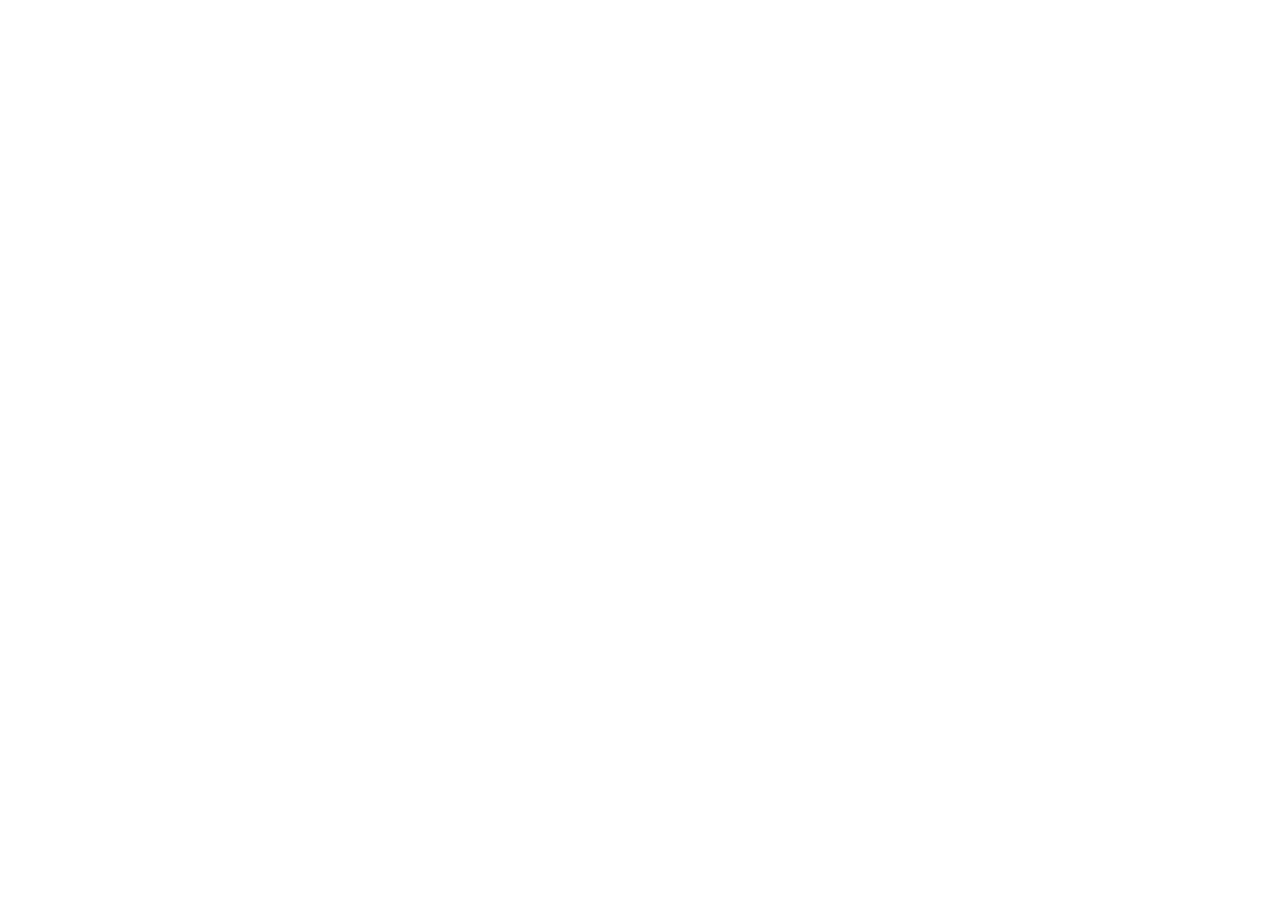
==== simulation/index.html @ b0ae4025 "https://virtual-labs.github.io/exp-concrete-factor-test-iitd click on the link to test your code." ====
<!DOCTYPE html>
<html>
<head>
	<!-- Add CSS at the head of HTML file -->
    <link rel="stylesheet" href="./css/main.css">
</head>
<body>
		<!-- Your code goes here-->

	<!-- Add JS at the bottom of HTML file --> 
        <script src="./js/main.js"></script>
<script src="../assets/js/iframeResize.js"></script>
          
          </body>
</html>
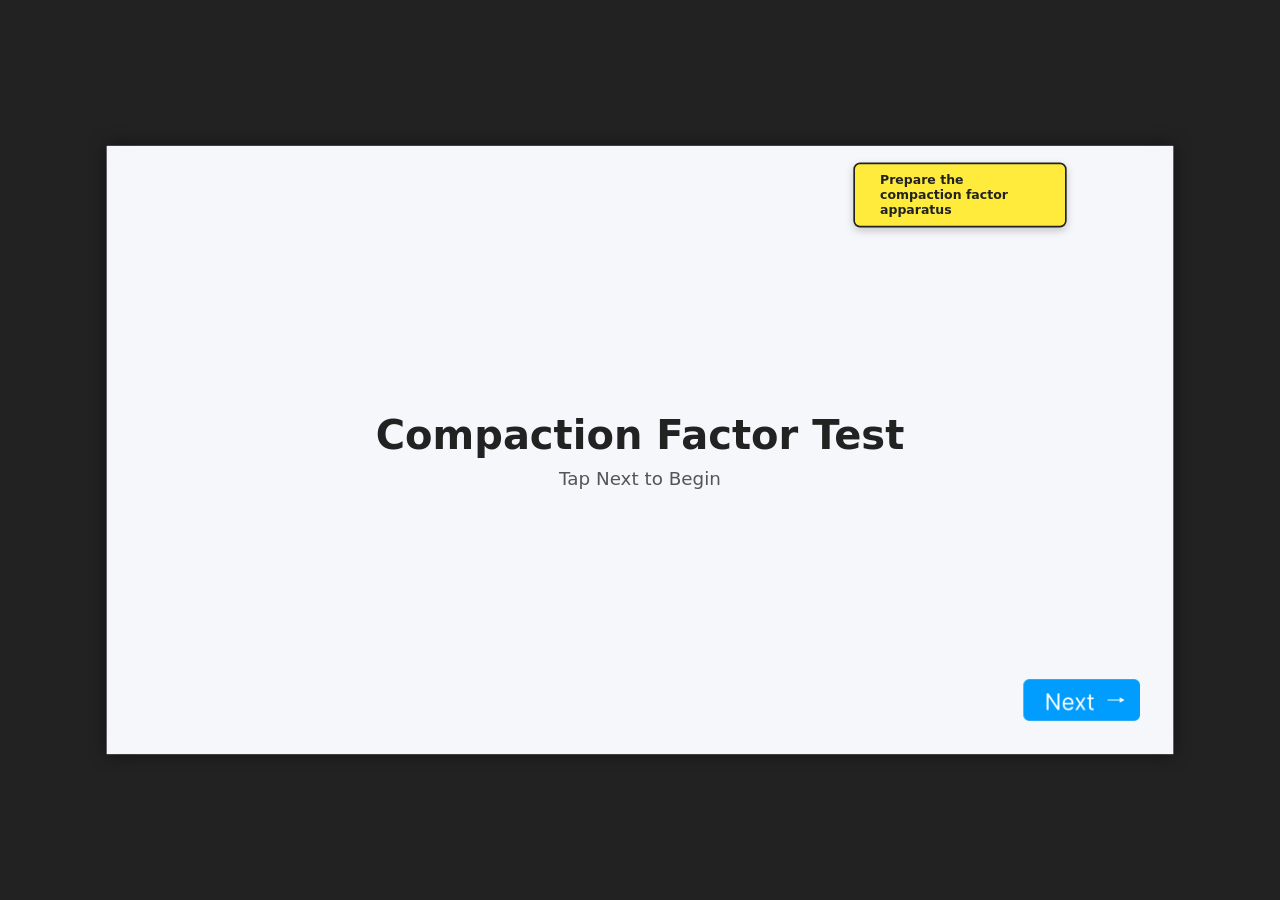
==== commit 145167e2: "https://virtual-labs.github.io/exp-concrete-factor-test-iitd click on the link to test your code." ====
--- a/simulation/index.html
+++ b/simulation/index.html
@@ -1,15 +1,90 @@
-<!DOCTYPE html>
-<html>
-<head>
-	<!-- Add CSS at the head of HTML file -->
-    <link rel="stylesheet" href="./css/main.css">
-</head>
-<body>
-		<!-- Your code goes here-->
-
-	<!-- Add JS at the bottom of HTML file --> 
-        <script src="./js/main.js"></script>
+<!DOCTYPE html>
+<html lang="en">
+<head>
+    <meta charset="UTF-8">
+    <title>Compaction Factor Test Simulation</title>
+    <link rel="stylesheet" href="css/main.css">
+</head>
+<body>
+
+<div class="sim-screen">
+
+    <div id="instructionBox"></div>
+    <div id="instructionBox2"></div>
+
+    <!-- TITLE SCREEN -->
+    <div id="titleScreen">
+        <div id="testTitle">Compaction Factor Test</div>
+        <div class="subtitle">Tap Next to Begin</div>
+    </div>
+
+    <!-- STAND IMAGE (present from start, just invisible) -->
+    <img id="standImg" src="images/stand1.png" alt="Stand">
+    <img id="trapImg" src="images/trap.png" alt="Trap">
+    <img id="trap1Img" src="images/trap1.png" alt="Trap 1">
+
+
+
+    <img id="cylinderImg" src="images/cylinder.png" alt="Cylinder">
+    <img id="spadeImg" src="images/spade.png" alt="Spade">
+    <img id="trayImg" src="images/concrete_tray.png" alt="Tray">
+
+    <img id="arrowImg" src="images/arrow.png" alt="Arrow">
+    <img id="concreteImg" src="images/concrete_piece.png" alt="Concrete">
+    <img id="concrete1Img" src="images/concrete_1.png" alt="Concrete 1">
+    <img id="concrete2Img" src="images/concrete_piece_2.png" alt="Concrete">
+    <img id="concreteFinal2Img" src="images/concrete_2.png" alt="Final Concrete 2">
+    <img id="arrowLeftImg" src="images/arrow_left.png" alt="Left Arrow">
+    <img id="concrete3Img" src="images/concrete_piece_3.png" alt="Concrete Piece 3">
+    <img id="concrete3FinalImg" src="images/concrete_3.png" alt="Final Concrete 3">
+    <img id="arrowLeft2Img" src="images/arrow_left.png" alt="Second Left Arrow">
+    <img id="concrete4Img" src="images/concrete_piece_4.png" alt="Concrete Piece 4">
+    <img id="concrete4FinalImg" src="images/concrete_4.png" alt="Final Concrete 4">
+    <img id="weightMachine" src="images/weighing machine.png" alt="Weight Machine">
+    <img id="pointerImg" src="images/pointer.png" alt="Pointer">
+    <div id="weightValueText">W1 = 15.0 kg</div>
+    <img id="cylinder1Img" src="images/cylinder1.png" alt="Cylinder 1">
+    <img id="arrow5Img" src="images/arrow.png" alt="Arrow 5">
+
+    <img id="concrete5Img" src="images/concrete_piece_5.png" alt="Concrete Piece 5">
+
+    <img id="concreteFinal5Img" src="images/concrete_5.png" alt="Final Concrete 5">
+    <img id="levelerImg" src="images/leveler.png" alt="Leveler">
+    <img id="concreteFinal6Img" src="images/concrete_6.png" alt="Final Concrete 6">
+    <img id="concrete7Img" src="images/concrete_piece_7.png" alt="Concrete Piece 7">
+    <img id="concreteFinal7Img" src="images/concrete_7.png" alt="Final Concrete 7">
+    <img id="arrow7Img" src="images/arrow.png" alt="Arrow 7">
+    <img id="concreteFinal8Img" src="images/concrete_8.png" alt="Final Concrete 8">
+    <img id="arrow9Img" src="images/arrow.png" alt="Arrow 9">
+
+    <img id="concrete9Img" src="images/concrete_piece_9.png" alt="Concrete Piece 9">
+    <img id="concreteFinal9Img" src="images/concrete_9.png" alt="Final Concrete 9">
+
+    <img id="concreteFinal10Img" src="images/concrete_10.png" alt="Final Concrete 10">
+    <img id="arrow10Img" src="images/arrow.png" alt="Arrow 10">
+
+    <img id="concrete11Img" src="images/concrete_piece_11.png" alt="Concrete Piece 11">
+    <img id="concreteFinal11Img" src="images/concrete_11.png" alt="Final Concrete 11">
+
+    <img id="concreteFinal12Img" src="images/concrete_12.png" alt="Final Concrete 12">
+
+    
+    <!-- NEXT BUTTON IMAGE -->
+    <img id="nextBtn" src="images/next.png" alt="Next Button">
+
+    <div id="inputModal">
+        <div class="modal-content">
+            <h3 id="inputLabel">Enter Weight:</h3>
+            <input type="number" id="weightInput" placeholder="kg" step="0.1">
+            <button onclick="submitWeight()">Submit</button>
+        </div>
+    </div>
+
+</div>
+
+<script src="js/main.js"></script>
+
 <script src="../assets/js/iframeResize.js"></script>
-          
-          </body>
-</html>
+        
+        </body>
+</html>
--- a/simulation/css/main.css
+++ b/simulation/css/main.css
@@ -0,0 +1,1013 @@
+/* RESET */
+* {
+    margin: 0;
+    padding: 0;
+    box-sizing: border-box;
+    font-family: system-ui, sans-serif;
+}
+
+body, html {
+    width: 100%;
+    height: 100%;
+    background: #222; /* Dark background for the empty space */
+    margin: 0;
+    padding: 0;
+    overflow: hidden; /* Hide scrollbars */
+    display: flex;
+    justify-content: center;
+    align-items: center;
+}
+
+/* FIXED RESOLUTION CONTAINER */
+.sim-screen {
+    /* 1. Set the exact resolution you designed for */
+    width: 1536px;  
+    height: 730px;  
+
+    /* 2. Keep the background inside the simulation */
+    background: #f5f7fa;
+    position: relative;
+    
+    /* 3. Ensure scaling happens from the center */
+    transform-origin: center center;
+    
+    box-shadow: 0 0 20px rgba(0,0,0,0.5); /* Optional: makes it pop */
+}
+
+/* INSTRUCTION BOX STYLING */
+#instructionBox {
+    position: absolute;
+    top: 20px;
+    left: 80%;
+    transform: translateX(-50%); /* Centers it perfectly */
+    
+    background-color: #ffeb3b; /* Yellow background like a note */
+    color: #222;
+    border: 2px solid #222;
+    
+    padding: 10px 30px;
+    border-radius: 8px;
+    font-size: 15px;
+    font-weight: bold;
+    
+    z-index: 10000; /* Ensures it sits on top of everything */
+    pointer-events: none; /* Allows you to click objects 'behind' it if they overlap */
+    box-shadow: 0 4px 10px rgba(0,0,0,0.2);
+    
+    transition: all 0.3s ease-in-out;
+}
+
+#instructionBox::after {
+    content: "Prepare the compaction factor apparatus";
+}
+
+.sim-screen[data-step="1"] #instructionBox::after { content: "Place the cylinder on the compaction factor apparatus"; }
+.sim-screen[data-step="2"] #instructionBox::after { content: "Prepare the concrete and collect it a bin"; }
+.sim-screen[data-step="3"] #instructionBox::after { content: "Click next"; }
+.sim-screen[data-step="4"] #instructionBox::after { content: "Shovel a small amount of concrete"; }
+.sim-screen[data-step="5"] #instructionBox::after { content: "Pour it in the hopper"; }
+.sim-screen[data-step="6"] #instructionBox::after { content: "Shovel a small amount of concrete and pour it in the hopper"; }
+.sim-screen[data-step="7"] #instructionBox::after { content: "Click next"; }
+.sim-screen[data-step="8"] #instructionBox::after { content: "Open the lid of the hopper"; }
+.sim-screen[data-step="9"] #instructionBox::after { content: "Open the lid of the hopper"; }
+.sim-screen[data-step="10"] #instructionBox::after { content: "Weigh the cylinder filled with concrete"; }
+.sim-screen[data-step="11"] #instructionBox::after { content: "Click next"; }
+.sim-screen[data-step="12"] #instructionBox::after { content: "Click next"; }
+.sim-screen[data-step="13"] #instructionBox::after { content: "Shovel a small amount of concrete"; }
+.sim-screen[data-step="14"] #instructionBox::after { content: "Pour it in the container"; }
+.sim-screen[data-step="15"] #instructionBox::after { content: "Tamp the concrete in the cylinder for 25 times"; }
+.sim-screen[data-step="16"] #instructionBox::after { content: "Click next"; }
+.sim-screen[data-step="17"] #instructionBox::after { content: "Shovel a small amount of concrete"; }
+.sim-screen[data-step="18"] #instructionBox::after { content: "Pour it in the container"; }
+.sim-screen[data-step="19"] #instructionBox::after { content: "Tamp the concrete in the cylinder for 25 times"; }
+.sim-screen[data-step="20"] #instructionBox::after { content: "Click next"; }
+.sim-screen[data-step="21"] #instructionBox::after { content: "Shovel a small amount of concrete"; }
+.sim-screen[data-step="22"] #instructionBox::after { content: "Pour it in the container"; }
+.sim-screen[data-step="23"] #instructionBox::after { content: "Tamp the concrete in the cylinder for 25 times"; }
+.sim-screen[data-step="24"] #instructionBox::after { content: "Click next"; }
+.sim-screen[data-step="25"] #instructionBox::after { content: "Shovel a small amount of concrete"; }
+.sim-screen[data-step="26"] #instructionBox::after { content: "Pour it in the container"; }
+.sim-screen[data-step="27"] #instructionBox::after { content: "Tamp the concrete in the cylinder for 25 times and level the surface of the concrete"; }
+.sim-screen[data-step="28"] #instructionBox::after { content: "Weigh the cylinder filled with tamped concrete"; }
+.sim-screen[data-step="29"] #instructionBox::after { content: "Test Completed"; }
+
+/* CENTER TITLE */
+#titleScreen {
+    position: absolute;
+    text-align: center;
+    z-index: 5;
+
+    width: 100%;        /* Span the full width */
+    top: 50%;           /* Move down to middle */
+    left: 50%;          /* Move right to middle */
+    transform: translate(-50%, -50%); /* Pull back to center exactly */
+}
+
+#testTitle {
+    font-size: 48px;
+    font-weight: 700;
+    color: #222;
+    margin-bottom: 12px;
+}
+
+.subtitle {
+    font-size: 22px;
+    color: #555;
+}
+
+/* NEXT BUTTON IMAGE */
+#nextBtn {
+    position: absolute;
+    right: 40px;
+    bottom: 40px;
+
+    width: 140px;
+    cursor: pointer;
+
+    z-index: 9999;
+    user-select: none;
+
+    animation: blink 1.2s infinite ease-in-out;
+}
+
+@keyframes blink {
+    0% { opacity: 1; }
+    50% { opacity: 0.4; }
+    100% { opacity: 1; }
+}
+
+
+
+/* STAND IMAGE */
+#standImg {
+    position: absolute;
+    width: 250px;
+    height: auto;
+    opacity: 0;              /* Invisible but present */
+    transition: opacity 0.6s ease-out;
+
+    top: 50%;
+    left: 30%;
+    transform: translate(-50%, -50%);
+    
+    pointer-events: none;
+    z-index: 500;
+}
+
+/* TRAP IMAGE */
+#trapImg {
+    position: absolute;
+    width: 150px; /* adjust as needed */
+    opacity: 0;
+    transition: opacity 0.6s ease-out;
+
+    top: 30%;
+    left: 33%;
+    transform: translate(-50%, -50%);
+
+    pointer-events: auto;   /* allow clicking */
+    cursor: pointer;
+    z-index: 400;
+}
+
+/* TRAP1 IMAGE */
+#trap1Img {
+    position: absolute;
+    width: 150px;
+    opacity: 0;                 /* initially invisible */
+    transition: opacity 0.6s ease-out;
+
+    top: 55%;
+    left: 33%;
+    transform: translate(-50%, -50%);
+
+    pointer-events: auto;       /* disabled until JS enables */
+    cursor: pointer;
+
+    z-index: 400;
+}
+
+
+
+
+/* CYLINDER IMAGE */
+#cylinderImg {
+    position: absolute;
+    width: 140px;
+    height: auto;
+
+    opacity: 0; /* Invisible initially */
+    transition: opacity 0.6s ease-out;
+
+    top: 68.1%;            /* Adjust to your layout */
+    left: 32.5%;
+    transform: translate(-50%, -50%);
+
+    pointer-events: none;
+    z-index: 1;
+}
+
+/* SPADE IMAGE */
+#spadeImg {
+    position: absolute;
+    width: 120px;
+    height: auto;
+    opacity: 0;
+    transition: opacity 0.6s ease-out;
+
+    top: 67%;
+    left: 62%;
+    transform: translate(-50%, -50%);
+
+    pointer-events: auto;    /* <-- very important */
+    cursor: pointer;
+
+    z-index: 11;
+}
+
+
+/* TRAY IMAGE */
+#trayImg {
+    position: absolute;
+    width: 180px;
+    height: auto;
+    opacity: 0;
+    transition: opacity 0.6s ease-out;
+
+    top: 75%;
+    left: 60%;
+    transform: translate(-50%, -50%);
+    pointer-events: none;
+    z-index: 10;
+}
+
+
+
+
+/* ARROW IMAGE */
+#arrowImg {
+    position: absolute;
+    width: 100px;
+    height: auto;
+    opacity: 0;  /* stays invisible */
+
+    transition: opacity 0.6s ease-out;
+
+    top: 57%;
+    left: 62%;
+    transform: translate(-50%, -50%);
+
+    pointer-events: none;
+    z-index: 1200;
+
+    /* DO NOT add animation here */
+}
+
+
+/* Separate animation so we can control it independently */
+@keyframes blinkArrow {
+    0% { opacity: 1; }
+    50% { opacity: 0.2; }
+    100% { opacity: 1; }
+}
+
+/* CONCRETE IMAGE */
+#concreteImg {
+    position: absolute;
+    width: 80px;
+    opacity: 0;      /* hidden initially */
+    transition: opacity 0.6s ease-in-out;
+
+    top: 70%;        /* adjust to sit on the spade */
+    left: 60%;       /* same as spade x-axis */
+    transform: translate(-50%, -50%);
+
+    pointer-events: none;
+    z-index: 1500;
+
+}
+
+/* Shake animation (left-right 3 times) */
+@keyframes shakeSpade {
+    0%   { transform: translate(-50%, -50%) rotate(0deg); }
+    20%  { transform: translate(-60%, -40%) rotate(0deg); }
+    40%  { transform: translate(-40%, -50%) rotate(0deg); }
+    60%  { transform: translate(-60%, -40%) rotate(0deg); }
+    80%  { transform: translate(-40%, -50%) rotate(0deg); }
+    100% { transform: translate(-50%, -50%) rotate(0deg); }
+}
+
+@keyframes moveUpTogether {
+    from { transform: translate(0, 0); }
+    to   { transform: translate(0, -400px); }
+}
+
+@keyframes moveLeftTogether {
+    from { transform: translate(0, -400px); }
+    to   { transform: translate(-425px, -400px); }
+}
+
+
+/* Concrete drops straight down */
+@keyframes dropConcrete {
+    from { transform: translate(-425px, -400px); }
+    to   { transform: translate(-425px, -340px); }
+}
+
+/* Spade returns RIGHT to original X */
+@keyframes spadeRightBack {
+    from { transform: translate(-425px, -400px); }
+    to   { transform: translate(0, -400px); }
+}
+
+/* Spade returns DOWN to original Y */
+@keyframes spadeDownBack {
+    from { transform: translate(0, -400px); }
+    to   { transform: translate(0, 0); }
+}
+
+#concrete1Img {
+    position: absolute;
+    width: 60px;
+    height: auto;
+
+    /* ✅ Change these to adjust final position */
+    top: 21.1%;          /* move up/down */
+    left: 30.5%;         /* move left/right */
+
+    opacity: 0;
+    pointer-events: none;
+    user-select: none;
+
+    z-index: 1600;
+
+    transform-origin: center;
+    transition: opacity 0.4s ease-in-out;
+    will-change: transform, opacity;
+}
+
+@keyframes shakeSpade2 {
+    0%   { transform: translate(0, 0); }
+    20%  { transform: translate(-20px, 0); }
+    40%  { transform: translate(20px, 0); }
+    60%  { transform: translate(-20px, 0); }
+    80%  { transform: translate(20px, 0); }
+    100% { transform: translate(0, 0); }
+}
+
+/* ================================
+   NEW CONCRETE PIECE (Concrete 2)
+   ================================ */
+#concrete2Img {
+    position: absolute;
+
+    /* 📌 Size — fully editable */
+    width: 75px;
+    height: auto;
+
+    /* 📌 Initial position — change freely */
+    top: 68%;          /* move UP/DOWN */
+    left: 60%;         /* move LEFT/RIGHT */
+
+    /* Center animation anchor */
+    transform: translate(-50%, -50%);
+
+    /* Hidden initially */
+    opacity: 0;
+    pointer-events: none;
+
+    z-index: 1700;     /* Above all concrete */
+
+    /* Smooth fade */
+    transition: opacity 0.4s ease-in-out;
+
+    will-change: transform, opacity;
+}
+
+
+@keyframes dropConcrete2 {
+    from { transform: translate(-425px, -400px); }
+    to   { transform: translate(-425px, -340px); }
+}
+
+@keyframes spadeRightBack2 {
+    from { transform: translate(-425px, -400px); }
+    to   { transform: translate(0, -400px); }
+}
+
+@keyframes spadeDownBack2 {
+    from { transform: translate(0, -400px); }
+    to   { transform: translate(0, 0); }
+}
+
+/* ================================
+   SECOND CONCRETE PIECE (Concrete 2)
+   ================================ */
+#concrete2Img {
+    position: absolute;
+
+    /* 🔧 Size — edit freely */
+    width: 75px;
+    height: auto;
+
+    /* 🔧 Initial position BEFORE pickup
+       (move these to adjust where the piece appears) */
+    top: 68%;          
+    left: 60%;         
+
+    /* Keep centered relative to top/left */
+    transform: translate(-50%, -50%);
+
+    /* Hidden until step 6 */
+    opacity: 0;
+    pointer-events: none;
+
+    /* Always above other images */
+}
+
+#concreteFinal2Img {
+    position: absolute;
+
+    /* 📌 SET YOUR FINAL POSITION HERE */
+    top: 16.4%;      /* change freely */
+    left: 29.7%;     /* change freely */
+
+    width: 84px;   /* size editable */
+    height: auto;
+
+    opacity: 0;          /* hidden initially */
+    pointer-events: none;
+    user-select: none;
+
+    z-index: 1800;
+
+    transform-origin: center;
+    transition: opacity 0.4s ease-in-out;
+}
+
+#arrowLeftImg {
+    position: absolute;
+    top: 30%;
+    left: 41.5%;
+    width: 80px;
+    opacity: 0;
+    pointer-events: none;
+    z-index: 1900;
+    transform: translate(-50%, -50%) rotate(0deg);
+    transition: opacity 0.4s ease-in-out;
+}
+
+@keyframes blinkArrowLeft {
+    0% { opacity: 1; }
+    50% { opacity: 0.2; }
+    100% { opacity: 1; }
+}
+
+
+/* Concrete Piece 3 (NEW) */
+#concrete3Img {
+    position: absolute;
+
+    top: 18%;      
+    left: 30.05%; 
+
+    width: 70px;
+    opacity: 0;
+    display: none;  /* <-- hides it fully from the start */
+    pointer-events: none;
+    z-index: 2000;
+    transform-origin: center;
+
+    transition: opacity 0.3s ease-in-out;
+}
+
+
+/* Trap slide right */
+@keyframes slideTrapRight {
+    from { transform:  rotate(0deg) scale(100%); }
+    to   { transform:  rotate(-90deg) scale(80%); } /* adjust how much it slides */
+}
+
+/* Concrete 3 drop animation */
+@keyframes dropConcrete3 {
+    from { transform: translate(0, 0); }
+    to   { transform: translate(0, 200px); }  /* set downward distance */
+}
+
+#concrete3FinalImg {
+    position: absolute;
+    top: 41%;      /* same final drop location */
+    left: 29.77%; 
+    width: 83px;
+
+    opacity: 0;
+    pointer-events: none;
+    z-index: 2100;
+    transform-origin: center;
+
+    transition: opacity 0.3s ease-in-out;
+    pointer-events: none;   /* good */
+}
+
+#arrowLeft2Img {
+    position: absolute;
+    top: 55%;
+    left: 41.5%;
+    width: 80px;
+    opacity: 0;
+    pointer-events: none;
+    z-index: 1900;
+    transform: translate(-50%, -50%);
+    transition: opacity 0.4s ease-in-out;
+}
+
+/* Concrete piece 4 (falling) */
+#concrete4Img {
+    position: absolute;
+    top: 43%;        /* same as concrete3Final top */
+    left: 30.2%;
+    width: 70px;
+    opacity: 0;
+    display: none;
+    pointer-events: none;
+    z-index: 2200;
+    transform-origin: center;
+    transition: opacity 0.3s ease-in-out;
+       pointer-events: none;   /* good */
+}
+
+/* Falling animation for piece 4 */
+@keyframes dropConcrete4 {
+    from { transform: translate(0,0); }
+    to   { transform: translate(0, 200px); }
+}
+
+/* Final static concrete 4 */
+#concrete4FinalImg {
+    position: absolute;
+    top: calc(43% + 153px);  /* same drop distance */
+    left: 29.9%;
+    width: 81px;
+    opacity: 0;
+    pointer-events: none;
+    z-index: 2300;
+    transition: opacity 0.3s ease-in-out;
+}
+
+#concrete3FinalImg,
+#concrete4FinalImg {
+    pointer-events: none;
+}
+
+.second-weighing-pos#weightMachine {
+    left: 38.5% !important;
+    top: 65% !important;
+    
+    /* Reset previous constraints */
+    right: auto !important;
+    bottom: auto !important;
+    
+    /* Center it */
+    z-index: 500 !important;
+}
+
+.second-weighing-pos#pointerImg {
+    left: 44.56% !important;
+    top: 74.94% !important;
+    
+    right: auto !important;
+    bottom: auto !important;
+    
+    /* Center it (Rotation is handled by JS updates) */
+    transform: rotate(0deg); 
+    z-index: 510 !important;
+}
+
+#weightMachine {
+    position: absolute;
+    width: 200px;             /* adjust as you like */
+    opacity: 0;
+    transition: opacity 0.6s ease-in-out;
+
+    bottom: 300px;             /* adjust position */
+    right: 22%;               /* adjust position */
+
+    pointer-events: none;
+    z-index: 120;
+}
+
+#pointerImg {
+    position: absolute;
+    width: 10px; 
+    opacity: 0;
+    transition: opacity 0.6s ease-in-out;
+
+    bottom: 340px;           /* adjust to match machine */
+    right: 28.4%;
+
+    pointer-events: none;
+    z-index: 130;            /* above machine */
+
+    transform-origin: 50% 50%;
+}
+
+
+/* FIRST move → RIGHT */
+@keyframes moveRight1 {
+    from { transform: translate(0, 0); }
+    to   { transform: translate(220px, 0); }  /* adjust distance */
+}
+
+/* SECOND move → UP */
+@keyframes moveUp1 {
+    from { transform: translate(220px, 0); }
+    to   { transform: translate(220px, -280px); }  /* adjust distance */
+}
+
+/* THIRD move → RIGHT again */
+@keyframes moveRight2 {
+    from { transform: translate(220px, -280px); }
+    to   { transform: translate(595px, -251px); }  /* adjust distance */
+}
+
+#cylinder1Img {
+    position: absolute;
+    width: 250px;
+    left: 45%;
+    top: 50%;
+    transform: translate(-50%, -50%);
+    
+    opacity: 0;
+    display: none;   /* ⭐ THE IMPORTANT FIX */
+    transition: opacity 0.5s ease-out;
+
+    z-index: 999;
+}   
+
+#arrow5Img {
+    position: absolute;
+    width: 100px;
+    opacity: 0;
+    pointer-events: none;
+    top: 57%;
+    left: 62%;
+    transform: translate(-50%, -50%);
+    z-index: 3000;
+    transition: opacity 0.4s ease-in-out;
+}
+
+/* Falling concrete piece 5 */
+#concrete5Img {
+    position: absolute;
+    width: 80px;
+    opacity: 0;
+    pointer-events: none;
+    transform: translate(-50%, -50%);
+    z-index: 3100;
+    transition: opacity 0.4s ease-in-out;
+}
+
+/* Final concrete piece 5 (hidden) */
+#concreteFinal5Img {
+    position: absolute;
+
+    /* Set correct final position */
+    top: 56.0%;
+    left: 41.2%;
+
+    width: 120px;
+    opacity: 0;
+    display: none;
+    visibility: hidden;
+
+    pointer-events: none;
+    z-index: 3200;
+    transition: opacity 0.4s ease-in-out;
+}
+
+@keyframes shakeSpade3 {
+    0% { transform: translate(0,0); }
+    20% { transform: translate(-20px,0); }
+    40% { transform: translate(20px,0); }
+    60% { transform: translate(-20px,0); }
+    80% { transform: translate(20px,0); }
+    100% { transform: translate(0,0); }
+}
+
+#levelerImg {
+    position: absolute;
+    width: 150px;
+    opacity: 0;
+    pointer-events: none;
+
+    /* Instead of translate(-50%, -50%) */
+    top: calc(64% - 100px);
+    left: calc(46.5% - 100px);
+    transform: rotate(90deg);
+    z-index: 5000;
+    transition: opacity 0.4s ease-in-out;
+}
+
+/* Updated animation (now uses top/left instead of transform) */
+@keyframes levelerShakeRelative {
+    0% { transform: rotate(90deg) translate(0, 0); }
+    25% { transform: rotate(90deg) translate(-15%, -15%); } 
+    50% { transform: rotate(90deg) translate(15%, 15%); }
+    75% { transform: rotate(90deg) translate(-15%, 15%); }
+    100% { transform: rotate(90deg) translate(0, 0); }
+}
+
+#concreteFinal6Img {
+    position: absolute;
+
+    /* EXACT same position as concrete_5 */
+    top: 59.5%;
+    left: 40.6%;
+
+    width: 133px;
+
+    opacity: 0;
+    display: none;
+    visibility: hidden;
+
+    z-index: 3300; /* above concrete 5 */
+
+    transition: opacity 0.5s ease-in-out;
+}
+
+/* Dropping concrete piece 7 */
+#concrete7Img {
+    position: absolute;
+    width: 80px;
+    opacity: 0;
+    display: none;
+    pointer-events: none;
+    transform: translate(-50%, -50%);
+    z-index: 3500;
+    transition: opacity 0.4s ease-in-out;
+}
+
+/* Final concrete 7 — SAME COORDINATES AS concrete_6 */
+#concreteFinal7Img {
+    position: absolute;
+    top: 59.5%;
+    left: 40.6%;
+    width: 133px;
+
+    opacity: 0;
+    display: none;
+    visibility: hidden;
+
+    pointer-events: none;
+    z-index: 3600;
+
+    transition: opacity 0.5s ease-in-out;
+}
+
+
+#arrow7Img {
+    position: absolute;
+    width: 100px;
+    opacity: 0;
+    pointer-events: none;
+    top: 57%;
+    left: 62%;
+    transform: translate(-50%, -50%);
+    z-index: 3000;
+    transition: opacity 0.4s ease-in-out;
+}
+
+/* Piece 7 on spade */
+#concrete7Img {
+    position: absolute;
+    width: 80px;
+    opacity: 0;
+    display: none;
+    pointer-events: none;
+    transform: translate(-50%, -50%);
+    z-index: 3100;
+    transition: opacity 0.4s ease-in-out;
+}
+
+/* Final concrete 7 */
+#concreteFinal7Img {
+    position: absolute;
+    top: 47.3%;
+    left: 40.6%;
+    width: 133px;
+    opacity: 0;
+    visibility: hidden;
+    display: none;
+    pointer-events: none;
+    z-index: 3200;
+    transition: opacity 0.4s ease-in-out;
+}
+
+#concreteFinal8Img {
+    position: absolute;
+    top: 52.8%;
+    left: 40.6%;
+    width: 133px;
+    opacity: 0;
+    display: none;
+    visibility: hidden;
+    pointer-events: none;
+    z-index: 3400;
+    transition: opacity 0.5s ease-in-out;
+}
+
+#arrow9Img {
+    position: absolute;
+    width: 100px;
+    opacity: 0;
+    pointer-events: none;
+    top: 57%;
+    left: 62%;
+    transform: translate(-50%, -50%);
+    z-index: 3000;
+    transition: opacity 0.4s ease-in-out;
+}
+
+#concrete9Img {
+    position: absolute;
+    width: 80px;
+    opacity: 0;
+    display: none;
+    pointer-events: none;
+    transform: translate(-50%, -50%);
+    z-index: 3500;
+    transition: opacity 0.4s ease-in-out;
+}
+
+#concreteFinal9Img {
+    position: absolute;
+    top: 42%;
+    left: 40.6%;
+    width: 132px;
+    opacity: 0;
+    visibility: hidden;
+    display: none;
+    pointer-events: none;
+    z-index: 3600;
+    transition: opacity 0.5s ease-in-out;
+}
+
+#concreteFinal10Img {
+    position: absolute;
+    top: 45%;
+    left: 40.6%;
+    width: 133px;
+    opacity: 0;
+    visibility: hidden;
+    display: none;
+    pointer-events: none;
+    z-index: 3700;
+    transition: opacity 0.5s ease-in-out;
+}
+
+
+#arrow10Img {
+    position: absolute;
+    width: 100px;
+    opacity: 0;
+    pointer-events: none;
+    top: 57%;
+    left: 62%;
+    transform: translate(-50%, -50%);
+    z-index: 3000;
+    transition: opacity 0.4s ease-in-out;
+}
+
+#concrete11Img {
+    position: absolute;
+    width: 80px;
+    opacity: 0;
+    display: none;
+    pointer-events: none;
+    transform: translate(-50%, -50%);
+    z-index: 3500;
+    transition: opacity 0.4s ease-in-out;
+}
+
+#concreteFinal11Img {
+    position: absolute;
+    top: 31.6%;
+    left: 40.6%;
+    width: 132px;
+    opacity: 0;
+    visibility: hidden;
+    display: none;
+    pointer-events: none;
+    z-index: 3600;
+    transition: opacity 0.5s ease-in-out;
+}
+
+#concreteFinal12Img {
+    position: absolute;
+    top: 36.95%;
+    left: 40.8%;
+    width: 128px;
+    opacity: 0;
+    visibility: hidden;
+    display: none;
+    pointer-events: none;
+    z-index: 3700;
+    transition: opacity 0.5s ease-in-out;
+}
+
+#arrowImg {
+    transition: top 0.3s, left 0.3s; 
+}
+
+/* 2. POSITION ONLY (Don't show it yet!) 
+      These rules simply tell the arrow where to go when the step matches.
+*/
+.sim-screen[data-step="15"] #arrowImg,
+.sim-screen[data-step="19"] #arrowImg,
+.sim-screen[data-step="23"] #arrowImg,
+.sim-screen[data-step="27"] #arrowImg {
+    top: 18% !important;   /* Move Up/Down */
+    left: 34.8% !important;  /* Move Left/Right */
+}
+
+/* === REPLACEMENT FOR INPUT BOX STYLES === */
+
+#inputModal {
+    display: none;          /* Hidden by default */
+    position: absolute;     /* Locked to the simulation screen */
+    
+    /* Position at Right Center */
+    top: 50%;
+    right: 50px;            
+    transform: translateY(-50%); 
+    
+    /* Ensure it doesn't take up full screen */
+    width: auto;
+    height: auto;
+    background: transparent; /* No Dark Background */
+    
+    z-index: 20000;
+}
+
+.modal-content {
+    background: white;
+    padding: 20px;
+    border-radius: 8px;
+    text-align: center;
+    
+    /* Sharp border to look like a tool panel */
+    border: 2px solid #222;
+    box-shadow: 0 4px 15px rgba(0,0,0,0.2);
+    
+    display: flex;
+    flex-direction: column;
+    gap: 10px;
+    
+    /* Optional: Limit width */
+    width: 260px;
+}
+
+.modal-content h3 {
+    margin: 0;
+    font-size: 18px;
+    color: #222;
+    font-weight: bold;
+}
+
+.modal-content input {
+    padding: 8px;
+    font-size: 16px;
+    border: 1px solid #888;
+    border-radius: 4px;
+    text-align: center;
+    width: 100%;
+}
+
+.modal-content button {
+    padding: 8px 15px;
+    background: #333;
+    color: white;
+    border: none;
+    font-size: 16px;
+    cursor: pointer;
+    border-radius: 4px;
+    margin-top: 5px;
+}
+
+.modal-content button:hover {
+    background: #555;
+}
+
+#weightValueText {
+    position: absolute;
+    bottom: 350px; /* Aligned with machine */
+    right: 34%;    /* To the left of the machine */
+    font-size: 32px;
+    font-weight: bold;
+    color: #d32f2f; /* Red color for visibility */
+    opacity: 0;
+    transition: opacity 0.5s ease-in-out;
+    z-index: 150;
+    padding: 5px 10px;
+    border-radius: 5px;
+}
